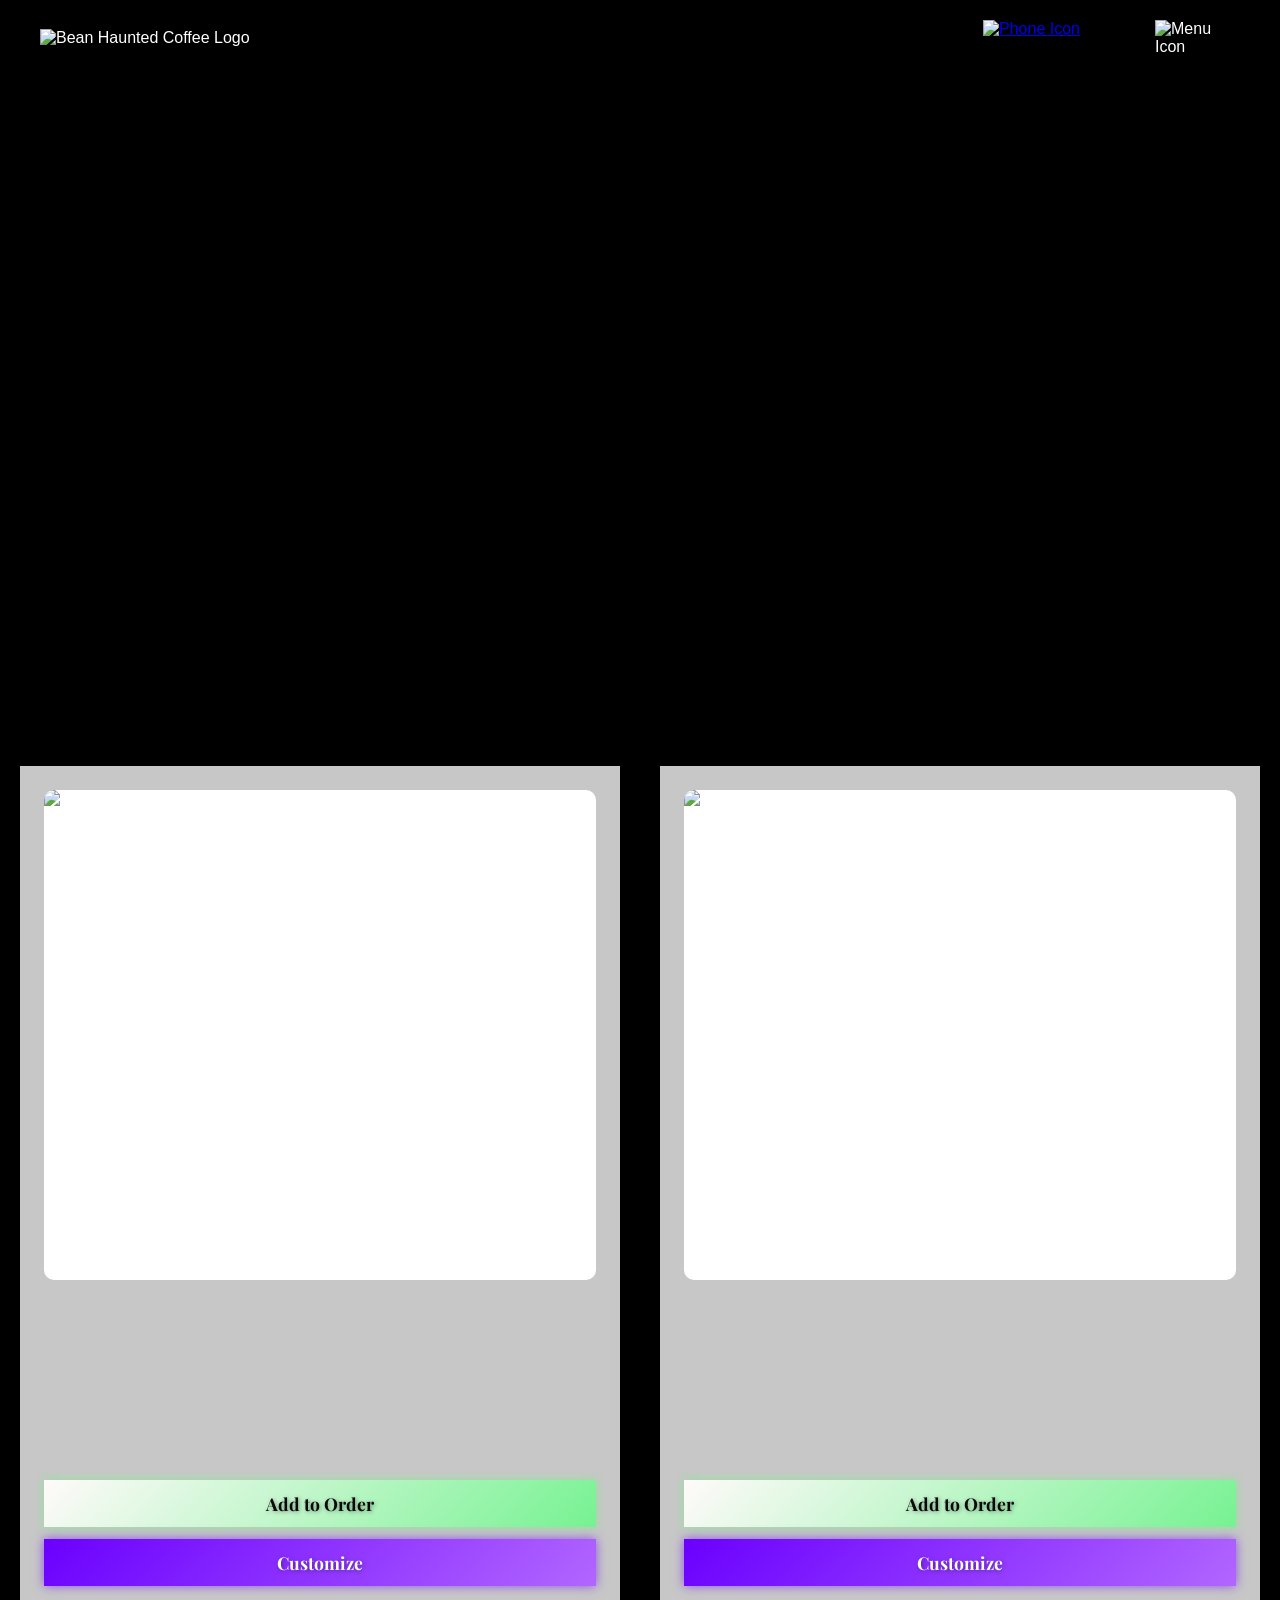
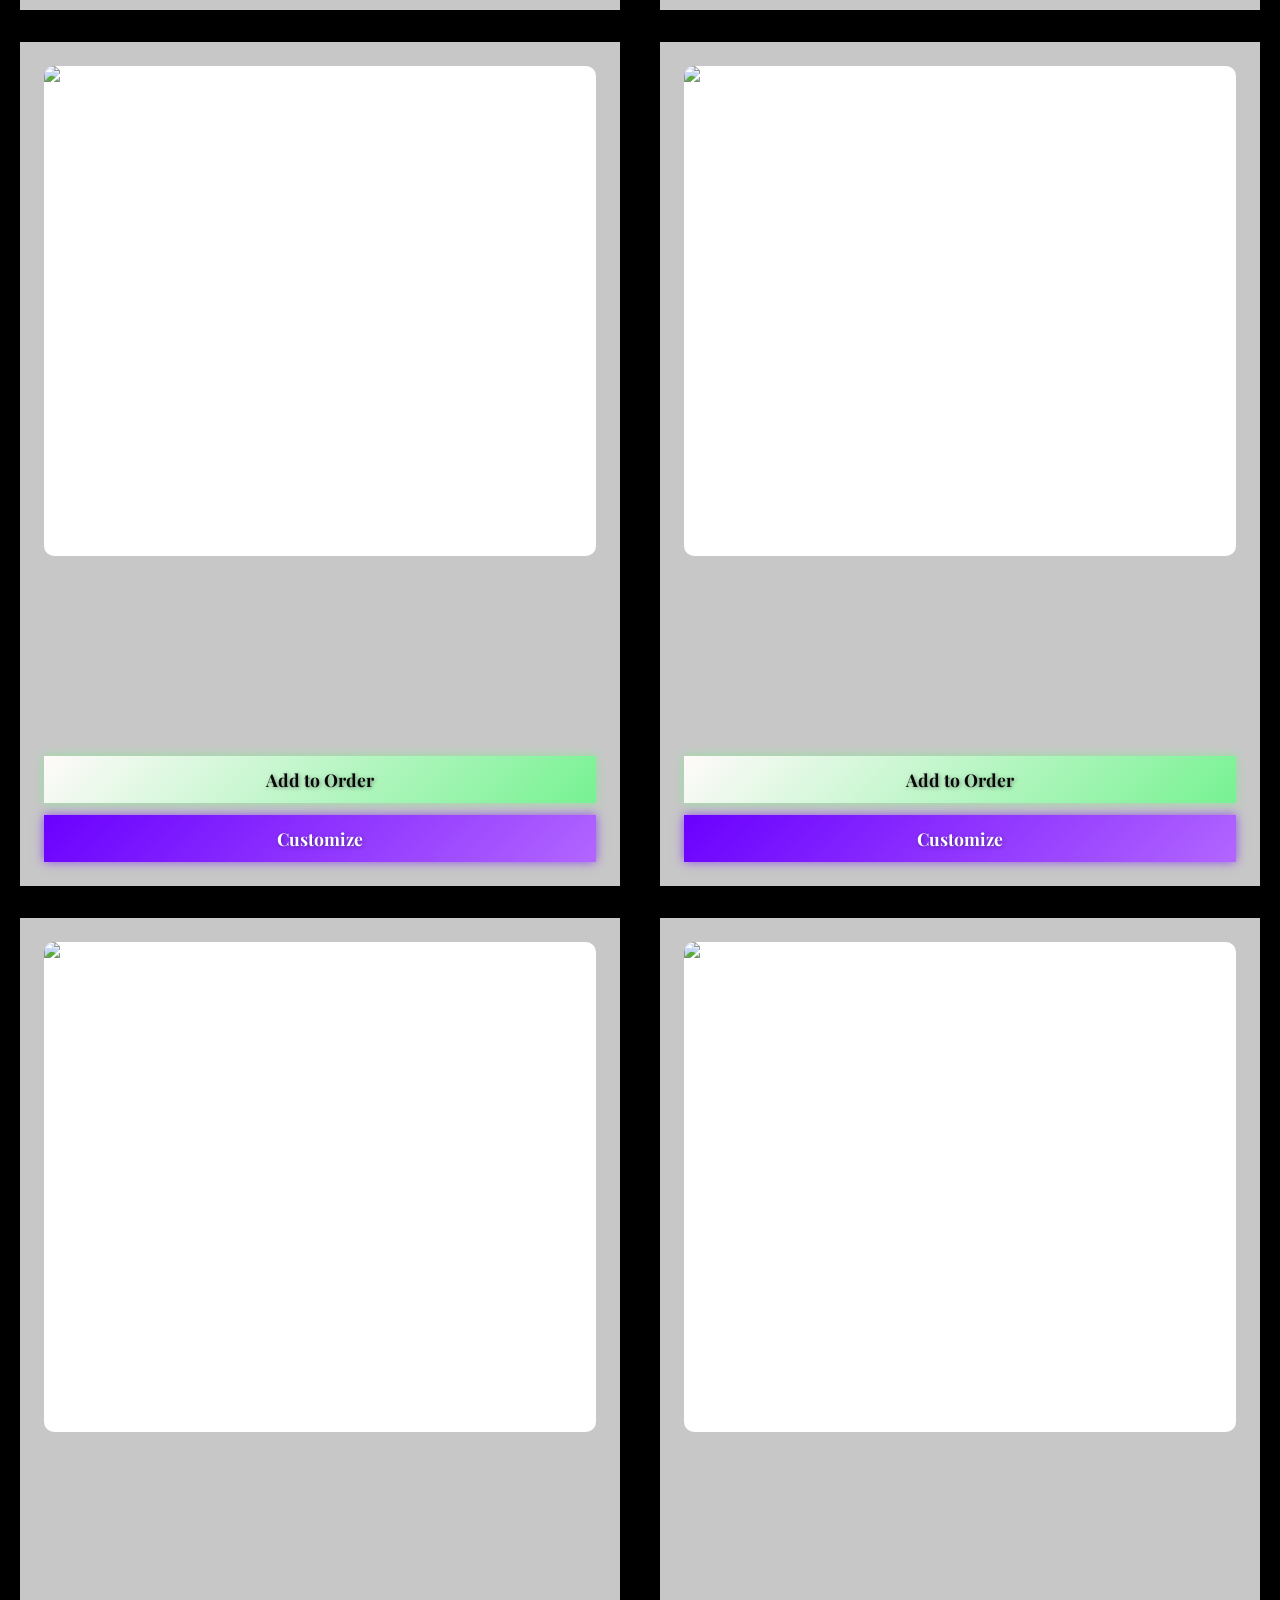
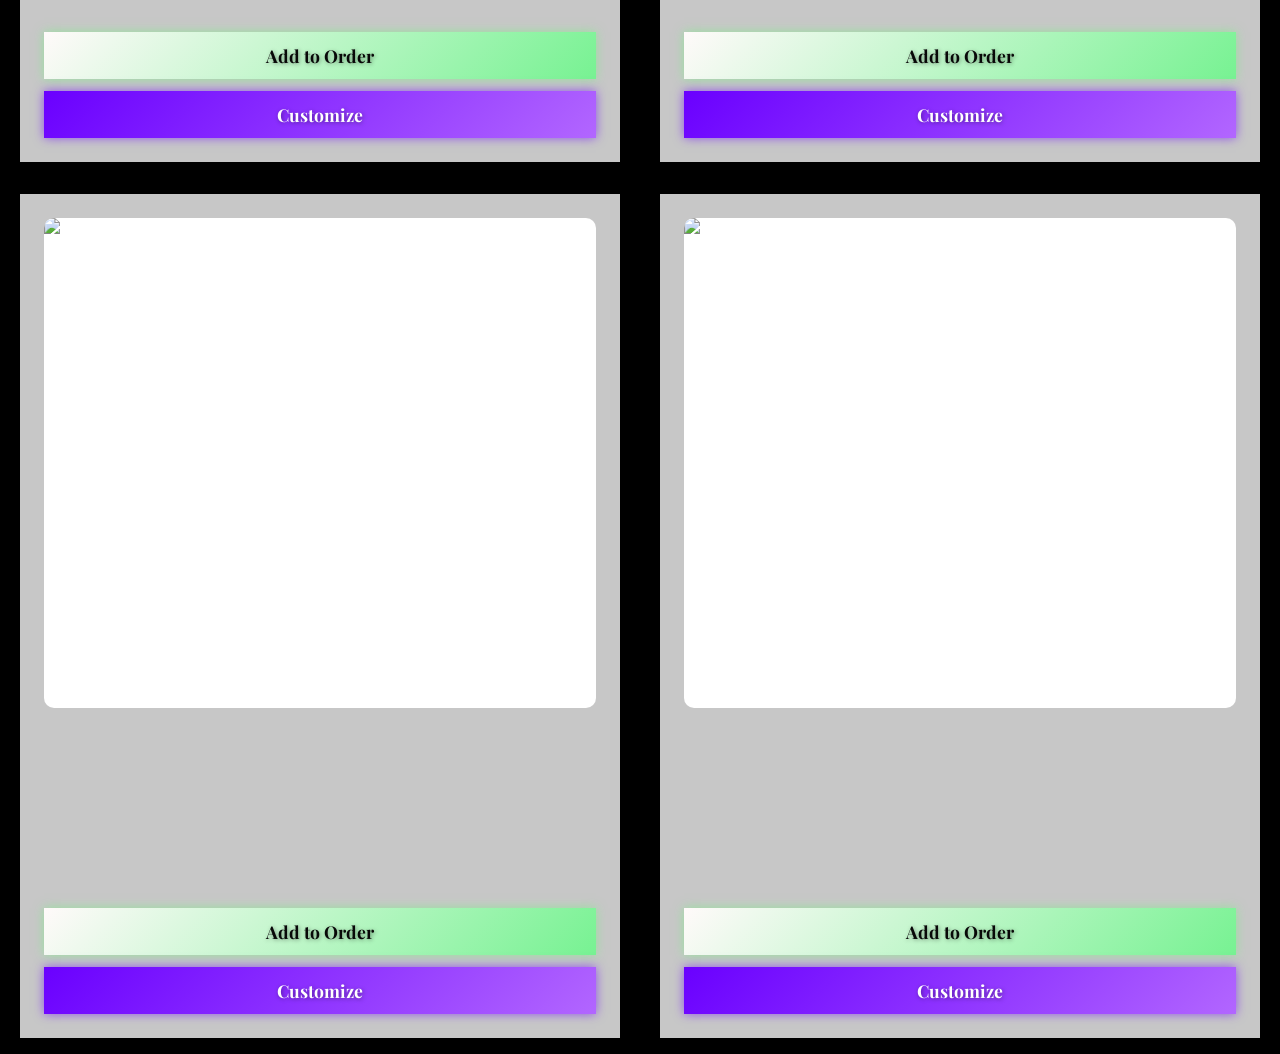
==== PageFiles/menu.html @ 4bc617c5 "added a few more sections" ====
<!DOCTYPE html>
<html>
<head>
    <meta charset="UTF-8" />
    <title>Bean Haunted Coffee</title>
    <link rel="stylesheet" href="menu.css" />
    <link rel="preconnect" href="https://fonts.googleapis.com">
    <link rel="preconnect" href="https://fonts.gstatic.com" crossorigin>
    <link href="https://fonts.googleapis.com/css2?family=Playfair+Display:ital,wght@0,400..900;1,400..900&display=swap" rel="stylesheet">
</head>

<body>


</header>


  <div id="Hero-Nav">
  <div class="nav-left">
    <img src="Images/logo.png" alt="Bean Haunted Coffee Logo" width="200" />
  </div>

  <div class="nav-right">
    <a href="tel:+16612379944">
    <img src="Images/phone.png" alt="Phone Icon" width="50" />
    </a>
    <img 
      src="Images/menus.png" 
      alt="Menu Icon" 
      width="50" 
      id="hamburgerIcon"
      onclick="toggleMenu()" 
      style="cursor: pointer;"
    />
  </div>
</div>

<!-- Hidden Menu -->
<div id="mobileMenu" class="menu">
  <!-- Close (X) -->
  <div class="close-btn" id="closeMenu">✕</div>

  <!-- Header -->
  <h2 class="menu-title">BEAN HAUNTED</h2>

  <!-- Shopping icon (top right) -->
  <img src="SVGS/Shopping.svg" alt="Shopping Cart" class="shopping-icon" />

  <!-- Navigation links -->
  <nav class="menu-links">
     <a href="index.html">Main Page</a>
    <a href="menu.html">Menu</a>
    <a href="reviews.html">Reviews</a>
    <a href="contact.html">Contact</a>
    <a href="services.html">Services</a>
  </nav>

  <!-- Social icons (below links) -->
  <div class="social-icons">
    <img src="Images/facebook.png" alt="Facebook" />
    <img src="Images/tik-tok.png" alt="TikTok" />
    <img src="Images/instagram.png" alt="Instagram" />
  </div>
</div>


  

    <script>
    const menu = document.getElementById("mobileMenu");
    const hamburger = document.getElementById("hamburgerIcon");
    const closeBtn = document.getElementById("closeMenu");

    function toggleMenu() {
      menu.classList.toggle("active");
    }

    // Close menu when clicking outside
    document.addEventListener("click", (event) => {
      const clickedInsideMenu = menu.contains(event.target);
      const clickedHamburger = hamburger.contains(event.target);

      if (!clickedInsideMenu && !clickedHamburger) {
        menu.classList.remove("active");
      }
    });

    // Close when clicking on the X button
    closeBtn.addEventListener("click", () => {
      menu.classList.remove("active");
    });

    // Close when clicking on any link
    menu.querySelectorAll("a").forEach(link => {
      link.addEventListener("click", () => menu.classList.remove("active"));
    });
    </script>
</body>

<section id="Menu-Section">
  <div class="menu-grid">

  <div class="menu-box">
    <div class="image-box">
      <img src="Images/Biscoff.png" alt="Biscoff Latte" />
    </div>
  
    <div class="button-container">
      <button class="order-btn">Add to Order</button>
      <button class="customize-btn">Customize</button>
    </div>
  </div>

  <div class="menu-box">
    <div class="image-box">
<img src="Images/Biscoff.png" alt="Biscoff Latte" />
    </div>
   
    <div class="button-container">
      <button class="order-btn">Add to Order</button>
      <button class="customize-btn">Customize</button>
    </div>
  </div>

  <div class="menu-box">
    <div class="image-box">
      <img src="Images/Biscoff.png" alt="Biscoff Latte" />
    </div>
    
    <div class="button-container">
      <button class="order-btn">Add to Order</button>
      <button class="customize-btn">Customize</button>
    </div>
  </div>

  <div class="menu-box">
    <div class="image-box">
<img src="Images/Biscoff.png" alt="Biscoff Latte" />
    </div>
    
    <div class="button-container">
      <button class="order-btn">Add to Order</button>
      <button class="customize-btn">Customize</button>
    </div>
  </div>

  <div class="menu-box">
    <div class="image-box">
     <img src="Images/Biscoff.png" alt="Biscoff Latte" />
    </div>
    
    <div class="button-container">
      <button class="order-btn">Add to Order</button>
      <button class="customize-btn">Customize</button>
    </div>
  </div>

  <div class="menu-box">
    <div class="image-box">
<img src="Images/Biscoff.png" alt="Biscoff Latte" />
    </div>
    
    <div class="button-container">
      <button class="order-btn">Add to Order</button>
      <button class="customize-btn">Customize</button>
    </div>
  </div>

  <div class="menu-box">
    <div class="image-box">
<img src="Images/Biscoff.png" alt="Biscoff Latte" />
    </div>
    
    <div class="button-container">
      <button class="order-btn">Add to Order</button>
      <button class="customize-btn">Customize</button>
    </div>
  </div>

    <div class="menu-box">
    <div class="image-box">
     <img src="Images/Biscoff.png" alt="Biscoff Latte" />
    </div>
    
    <div class="button-container">
      <button class="order-btn">Add to Order</button>
      <button class="customize-btn">Customize</button>
    </div>
  </div>

</div>

</section>


</html>
---- PageFiles/menu.css ----
/* General reset */
body {
    background-color: black;
    margin: 0;
    padding: 0;
    font-family: Arial, sans-serif;
    color: white; /* ✅ makes all text white by default */
}

/* Navigation bar container */
#Hero-Nav {
    display: flex;
    justify-content: space-between;
    align-items: center;
    padding: 20px 40px;
    background-color: #0c0c0c6e;
    position: fixed;
    top: 0;
    width: 100%;
    box-sizing: border-box;
    z-index: 1000;
    color: white; /* ✅ ensures nav text (if any) is also white */
}

#Hero-Text{
    color: white;
    max-width: 1500px;
    align-content: center;
}

/* Left side (logo) */
.nav-left img {
    width: 350px;
}

/* Right side (icons) */
.nav-right {
    display: flex;
    gap: 75px;
}

.nav-right img {
    width: 85px;
    cursor: pointer;
}

/* Headings and button */
body > h1, 
body > h3, 
#Hero-Button {
    margin-top: 150px;
    text-align: center;
}

/* Optional: Add some glow for visibility on dark backgrounds */
h1, h3 {
    text-shadow: 2px 2px 8px rgba(255, 255, 255, 0.2);
}

/* HERO TEXT SECTION */
#Hero-Text {
    height: 100vh; /* fills full screen height */
    display: flex;
    flex-direction: column;
    justify-content: center; /* centers vertically */
    align-items: flex-start; /* aligns text to the left */
    padding-left: 120px; /* space from the left edge */
    color: white;
    text-align: left;
}

#Hero-Text h1 {
    font-size: clamp(60px, 10vw, 120px); /* ✅ scales smoothly with screen size */
    margin: 0;
    line-height: 1.1;
    text-shadow: 2px 2px 8px rgba(255, 255, 255, 0.2);
    white-space: nowrap; /* ✅ keeps text all on one line — no wrapping */
    width: auto;         /* ✅ removes any box constraint */
    display: block;
}

#Hero-Text h3 {
    display: block;      /* ensures it takes a full line */
    width: 100%;         /* spans entire container width */
    font-size: 40px;
    margin-top: 15px;
    text-align: left;    /* keeps text left-aligned */
    text-shadow: 1px 1px 6px rgba(255, 255, 255, 0.2);
}

/* BUTTON BELOW HERO TEXT */
#Hero-Button {
    border-radius: 8px;
    margin-top: -750px; /* pulls it closer to text */
}

#Hero-Button h2 {
    background: linear-gradient(135deg, #ff7518, #6a00ff);
    color: #fff;
    display: inline-block;
    padding: 20px 130px;
    border-radius: 8px;
    cursor: pointer;
    transition: 0.3s;
    border: 2px solid #ff7518;
    text-shadow: 0 0 8px rgba(255, 117, 24, 0.6);
}

#Hero-Button h2:hover {
    background: linear-gradient(135deg, #ff9a3d, #8a33ff);
    transform: scale(1.55);
    -ms-transform-origin-y: 10%;
    box-shadow: 0 0 20px rgba(255, 117, 24, 0.7);
}

/* Nav setup */
#Hero-Nav {
  display: flex;
  justify-content: space-between;
  align-items: center;
  padding: 20px 40px;
  background-color: black;
  position: fixed;
  top: 0;
  width: 100%;
  z-index: -1;
}

/* Fullscreen overlay menu */
.menu {
  display: none;
  flex-direction: column;
  align-items: center;
  justify-content: center;
  position: fixed;
  inset: 0; /* covers entire screen */
  background: radial-gradient(circle at center, #000000 0%, #000000 85%);
  z-index: 3000;

  /* spooky vibe */
  box-shadow: inset 0 0 80px rgba(255, 80, 0, 0.3);
  text-align: center;
  transition: opacity 0.4s ease, transform 0.4s ease;
  opacity: 0;
  transform: scale(0.95);
}

/* Menu active (visible) */
.menu.active {
  display: flex;
  opacity: 1;
  transform: scale(1);
}

.menu a:hover {
  color: orange;
}

/* Links */
.menu a {
  color: white;
  font-size: 4rem;
  text-decoration: none;
  margin: 20px 0;
  transition: color 0.3s ease, text-shadow 0.3s ease;
  letter-spacing: 2px;
}

.menu a:hover {
  color: #ff6600;
  text-shadow: 0 0 15px #ff3300;
}

/* Optional: glow animation for atmosphere */
@keyframes pulseGlow {
  0%, 100% { box-shadow: inset 0 0 80px rgba(89, 10, 117, 0.867); }
  50% { box-shadow: inset 0 0 120px rgba(245, 149, 40, 0.985); }
}

.menu.active {
  animation: pulseGlow 3s infinite ease-in-out;
}

/* Close (X) button */
.close-btn {
  position: absolute;
  top: 115px;
  left: 100px;
  font-size: 4rem;
  color: #ffffff;
  cursor: pointer;
  transition: color 0.3s ease, transform 0.2s ease;
  z-index: 2;
}

/* Shopping cart icon */
.shopping-icon {
  position: absolute;
  top: 105px;
  right: 120px;
  width: 105px;
  filter: brightness(0) invert(1);
  cursor: pointer;
  transition: transform 0.3s ease;
}

.shopping-icon:hover {
  transform: scale(1.2);
}

/* Title styling */
.menu-title {
  position: absolute;
  top: 150px;
  left: 50%;
  transform: translateX(-50%);
  font-size: 2.5rem;
  font-weight: bold;
  letter-spacing: 3px;
  text-transform: uppercase;
}

.menu-links {
  display: flex;
  flex-direction: column;
  align-items: center;
  gap: 25px;
}

.menu-title,
.menu a {
  font-family: 'Playfair Display', serif;
}

/* Social icons */
.social-icons {
  display: flex;
  justify-content: center;
  align-items: center;
  gap: 30px;
  margin-top: 60px;
}

.social-icons img {
  width: 40px;
  height: 40px;
  filter: brightness(0) invert(1);
  cursor: pointer;
  transition: transform 0.3s ease, filter 0.3s ease;
}

.social-icons img:hover {
  transform: scale(1.2);
  filter: brightness(1) invert(0);
}

/* Menu grid */
.menu-grid {
  display: flex;
  flex-wrap: wrap;
  justify-content: space-around;
  gap: 2rem; /* 2rem, padding 1rem */
  padding: 1rem;
  margin-top: 750px;
  background-color: #000000;
}

.menu-box {
  width: 48%; 
  background-color: rgba(255, 255, 255, 0.782);
  height: auto;
  padding: 1.5rem;
  box-shadow: 0 4px 10px rgba(0, 0, 0, 0.1);
  box-sizing: border-box;
  min-height: 470px;
}

@media (max-width: 768px) {
  .menu-box {
    width: 100%;
  }
}

/* Button container */
.button-container {
  display: flex;
  flex-direction: column;
  align-items: center;
  gap: 12px;
  margin-top: 200px;
}

.button-container button {
  width: 100%;
  padding: 12px;
  border: none;
  font-family: 'Playfair Display', serif;
  font-size: 1.1rem;
  font-weight: bold;
  cursor: pointer;
  transition: all 0.3s ease;
  text-shadow: 1px 1px 4px rgba(0, 0, 0, 0.4);
}

/* Add to Order button */
.order-btn {
  background: linear-gradient(135deg, #fffafa, #77f292);
  color: #080808;
  box-shadow: 0 0 10px rgba(116, 246, 129, 0.6);
}

.order-btn:hover {
  background: linear-gradient(135deg, #ff9a3d, #ff7518);
  transform: scale(1.05);
  box-shadow: 0 0 20px rgba(255, 117, 24, 0.8);
}

/* Customize button */
.customize-btn {
  background: linear-gradient(135deg, #6a00ff, #b266ff);
  color: #fff;
  box-shadow: 0 0 10px rgba(106, 0, 255, 0.6);
}

.customize-btn:hover {
  background: linear-gradient(135deg, #8a33ff, #d18bff);
  transform: scale(1.05);
  box-shadow: 0 0 20px rgba(106, 0, 255, 0.8);
}

@keyframes sugarPulse {
  0%, 100% { box-shadow: 0 0 10px rgba(255, 117, 24, 0.6); }
  50% { box-shadow: 0 0 20px rgba(255, 255, 255, 0.6); }
}

.order-btn:hover, .customize-btn:hover {
  animation: sugarPulse 1.5s infinite ease-in-out;
}

.menu-box:hover {
  transform: scale(1.03);
}

/* Image frame */
.image-box {
  width: 100%;
  height: 490px;
  display: flex;
  align-items: center;
  justify-content: center;
  overflow: hidden;
  border-radius: 10px;
  background: #fff;
}

.image-box img {
  width: 100%;
  height: 100%;
}
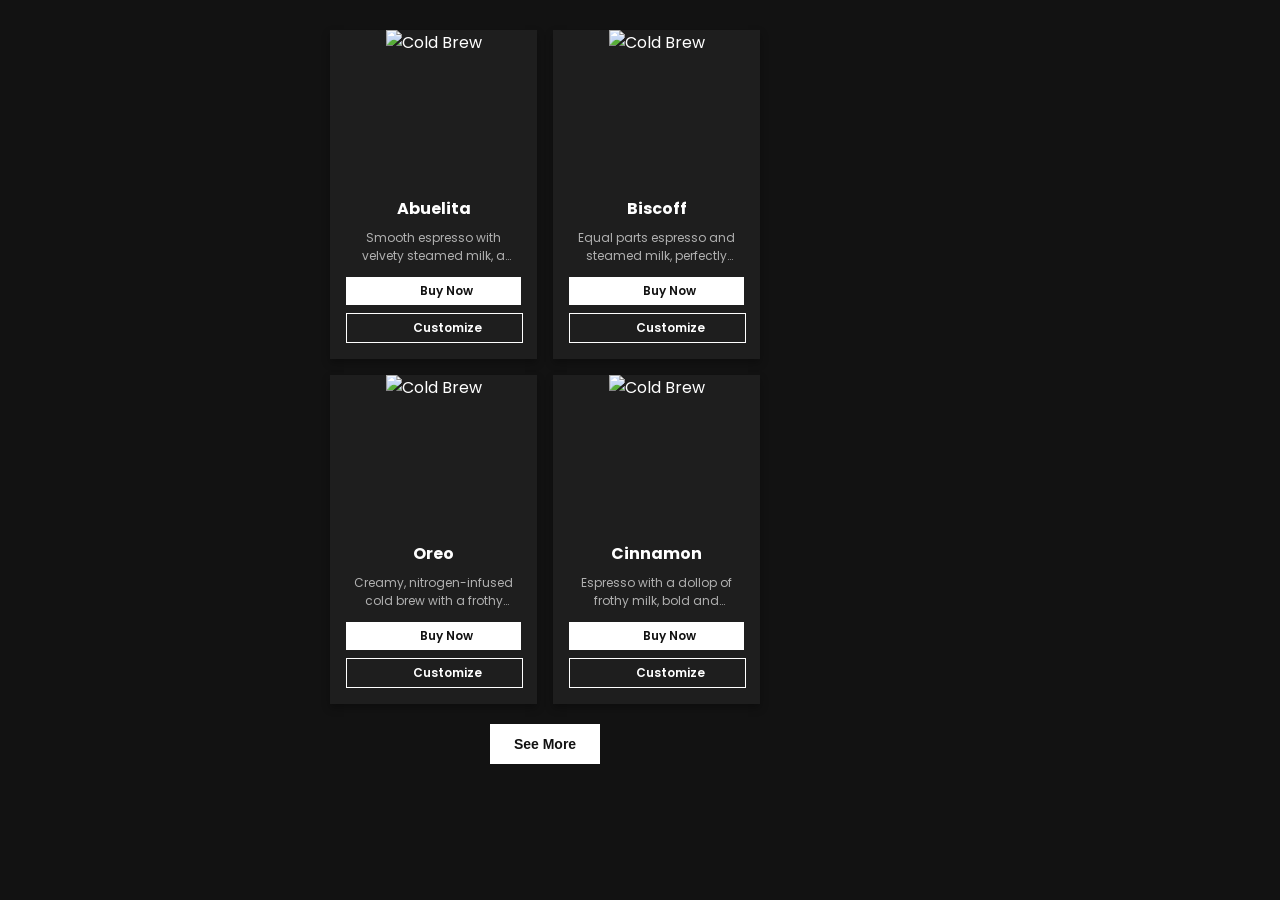
==== commit 50d09900: "added a menu" ====
--- a/PageFiles/menu.html
+++ b/PageFiles/menu.html
@@ -1,196 +1,234 @@
 <!DOCTYPE html>
-<html>
+<html lang="en">
 <head>
-    <meta charset="UTF-8" />
-    <title>Bean Haunted Coffee</title>
-    <link rel="stylesheet" href="menu.css" />
-    <link rel="preconnect" href="https://fonts.googleapis.com">
-    <link rel="preconnect" href="https://fonts.gstatic.com" crossorigin>
-    <link href="https://fonts.googleapis.com/css2?family=Playfair+Display:ital,wght@0,400..900;1,400..900&display=swap" rel="stylesheet">
+  <meta charset="UTF-8">
+  <meta name="viewport" content="width=device-width, initial-scale=1.0">
+  <title>Coffee Product Cards</title>
+  <link rel="stylesheet" href="menu.css">
 </head>
-
 <body>
-
-
-</header>
-
-
-  <div id="Hero-Nav">
-  <div class="nav-left">
-    <img src="Images/logo.png" alt="Bean Haunted Coffee Logo" width="200" />
+  <div class="container">
+    <div class="grid" id="product-grid">
+      <div class="product-card">
+        <div class="product-img">
+        <img src="Images/Coffee.jpg" alt="Cold Brew">
+        </div>
+        <div class="product-text">
+         
+          <div class="title">
+            <span>Abuelita</span>
+          </div>
+          <div class="description">Smooth espresso with velvety steamed milk, a California favorite.</div>
+          <div class="button-group">
+            <a href="#" class="buy-btn">Buy Now</a>
+            <a href="#" class="customize-btn">Customize</a>
+          </div>
+        </div>
+      </div>
+      <div class="product-card">
+        <div class="product-img">
+         <img src="Images/Coffee.jpg" alt="Cold Brew">
+        </div>
+        <div class="product-text">
+         
+          <div class="title">
+            <span>Biscoff</span>
+          </div>
+          <div class="description">Equal parts espresso and steamed milk, perfectly balanced.</div>
+          <div class="button-group">
+            <a href="#" class="buy-btn">Buy Now</a>
+            <a href="#" class="customize-btn">Customize</a>
+          </div>
+        </div>
+      </div>
+      <div class="product-card">
+        <div class="product-img">
+         <img src="Images/Coffee.jpg" alt="Cold Brew">
+        </div>
+        <div class="product-text">
+         
+          <div class="title">
+            <span>Oreo</span>
+          </div>
+          <div class="description">Creamy, nitrogen-infused cold brew with a frothy finish.</div>
+          <div class="button-group">
+            <a href="#" class="buy-btn">Buy Now</a>
+            <a href="#" class="customize-btn">Customize</a>
+          </div>
+        </div>
+      </div>
+       <div class="product-card">
+        <div class="product-img">
+         <img src="Images/Coffee.jpg" alt="Cold Brew">
+        </div>
+        <div class="product-text">
+         
+          <div class="title">
+            <span>Cinnamon</span>
+          </div>
+          <div class="description">Espresso with a dollop of frothy milk, bold and smooth.</div>
+          <div class="button-group">
+            <a href="#" class="buy-btn">Buy Now</a>
+            <a href="#" class="customize-btn">Customize</a>
+          </div>
+        </div>
+      </div>
+      <div class="product-card hidden" data-index="5">
+        <div class="product-img">
+        <img src="Images/Coffee.jpg" alt="Cold Brew">
+        </div>
+        <div class="product-text">
+         
+          <div class="title">
+            <span>Pumpkin</span>
+          </div>
+          <div class="description">Rich espresso with chocolate and steamed milk, indulgent.</div>
+          <div class="button-group">
+            <a href="#" class="buy-btn">Buy Now</a>
+            <a href="#" class="customize-btn">Customize</a>
+          </div>
+        </div>
+      </div>
+      <div class="product-card hidden" data-index="6">
+        <div class="product-img">
+         <img src="Images/Coffee.jpg" alt="Cold Brew">
+        </div>
+        <div class="product-text">
+         
+          <div class="title">
+            <span>Matcha</span>
+          </div>
+          <div class="description">Espresso diluted with hot water for a smooth, bold taste.</div>
+          <div class="button-group">
+            <a href="#" class="buy-btn">Buy Now</a>
+            <a href="#" class="customize-btn">Customize</a>
+          </div>
+        </div>
+      </div>
+      <div class="product-card hidden" data-index="7">
+        <div class="product-img">
+         <img src="Images/Coffee.jpg" alt="Cold Brew">
+        </div>
+        <div class="product-text">
+         
+          <div class="title">
+            <span>Churro</span>
+          </div>
+          <div class="description">Espresso with equal parts steamed milk and foam.</div>
+          <div class="button-group">
+            <a href="#" class="buy-btn">Buy Now</a>
+            <a href="#" class="customize-btn">Customize</a>
+          </div>
+        </div>
+      </div>
+      <div class="product-card hidden" data-index="8">
+        <div class="product-img">
+         <img src="Images/Coffee.jpg" alt="Cold Brew">
+        </div>
+        <div class="product-text">
+         
+          <div class="title">
+            <span>French Vanilla</span>
+          </div>
+          <div class="description">Creamy espresso with steamed milk, a California classic.</div>
+          <div class="button-group">
+            <a href="#" class="buy-btn">Buy Now</a>
+            <a href="#" class="customize-btn">Customize</a>
+          </div>
+        </div>
+      </div>
+      <div class="product-card hidden" data-index="9">
+        <div class="product-img">
+         <img src="Images/Coffee.jpg" alt="Cold Brew">
+        </div>
+        <div class="product-text">
+         
+          <div class="title">
+            <span>Reese's</span>
+          </div>
+          <div class="description">Smooth latte with a sweet vanilla twist, perfectly balanced.</div>
+          <div class="button-group">
+            <a href="#" class="buy-btn">Buy Now</a>
+            <a href="#" class="customize-btn">Customize</a>
+          </div>
+        </div>
+      </div>
+      <div class="product-card hidden" data-index="10">
+        <div class="product-img">
+          <img src="Images/Coffee.jpg" alt="Cold Brew">
+        </div>
+        <div class="product-text">
+         
+          <div class="title">
+            <span>Ghoul</span>
+              <span class="price">Special</span>
+          </div>
+          <div class="description">Chilled coffee with a refreshing, bold flavor profile.</div>
+          <div class="button-group">
+            <a href="#" class="buy-btn">Buy Now</a>
+            <a href="#" class="customize-btn">Customize</a>
+          </div>
+        </div>
+      </div>
+      <div class="product-card hidden" data-index="11">
+        <div class="product-img">
+         <img src="Images/Coffee.jpg" alt="Cold Brew">
+        </div>
+        <div class="product-text">
+         
+          <div class="title">
+            <span>Mocha Strawberry</span>
+          </div>
+          <div class="description">Espresso with caramel drizzle and frothy milk.</div>
+          <div class="button-group">
+            <a href="#" class="buy-btn">Buy Now</a>
+            <a href="#" class="customize-btn">Customize</a>
+          </div>
+        </div>
+      </div>
+      <div class="product-card hidden" data-index="12">
+        <div class="product-img">
+          <img src="Images/Coffee.jpg" alt="Cold Brew">
+        </div>
+        <div class="product-text">
+         
+          <div class="title">
+            <span>Undead</span>
+             <span class="price">Special</span>
+          </div>
+          <div class="description">Smooth, slow-brewed coffee served chilled, full of flavor.</div>
+          <div class="button-group">
+            <a href="#" class="buy-btn">Buy Now</a>
+            <a href="#" class="customize-btn">Customize</a>
+          </div>
+        </div>
+      </div>
+    </div>
+    <button class="see-more-btn" onclick="showMore()">See More</button>
+    <button class="see-less-btn" onclick="showLess()">Show Less</button>
   </div>
-
-  <div class="nav-right">
-    <a href="tel:+16612379944">
-    <img src="Images/phone.png" alt="Phone Icon" width="50" />
-    </a>
-    <img 
-      src="Images/menus.png" 
-      alt="Menu Icon" 
-      width="50" 
-      id="hamburgerIcon"
-      onclick="toggleMenu()" 
-      style="cursor: pointer;"
-    />
-  </div>
-</div>
-
-<!-- Hidden Menu -->
-<div id="mobileMenu" class="menu">
-  <!-- Close (X) -->
-  <div class="close-btn" id="closeMenu">✕</div>
-
-  <!-- Header -->
-  <h2 class="menu-title">BEAN HAUNTED</h2>
-
-  <!-- Shopping icon (top right) -->
-  <img src="SVGS/Shopping.svg" alt="Shopping Cart" class="shopping-icon" />
-
-  <!-- Navigation links -->
-  <nav class="menu-links">
-     <a href="index.html">Main Page</a>
-    <a href="menu.html">Menu</a>
-    <a href="reviews.html">Reviews</a>
-    <a href="contact.html">Contact</a>
-    <a href="services.html">Services</a>
-  </nav>
-
-  <!-- Social icons (below links) -->
-  <div class="social-icons">
-    <img src="Images/facebook.png" alt="Facebook" />
-    <img src="Images/tik-tok.png" alt="TikTok" />
-    <img src="Images/instagram.png" alt="Instagram" />
-  </div>
-</div>
-
-
-  
-
-    <script>
-    const menu = document.getElementById("mobileMenu");
-    const hamburger = document.getElementById("hamburgerIcon");
-    const closeBtn = document.getElementById("closeMenu");
-
-    function toggleMenu() {
-      menu.classList.toggle("active");
+  <script>
+    function showMore() {
+      const cards = document.querySelectorAll('.product-card');
+      cards.forEach(card => {
+        if (card.classList.contains('hidden')) {
+          card.classList.remove('hidden');
+        }
+      });
+      document.querySelector('.see-more-btn').style.display = 'none';
+      document.querySelector('.see-less-btn').style.display = 'block';
     }
 
-    // Close menu when clicking outside
-    document.addEventListener("click", (event) => {
-      const clickedInsideMenu = menu.contains(event.target);
-      const clickedHamburger = hamburger.contains(event.target);
-
-      if (!clickedInsideMenu && !clickedHamburger) {
-        menu.classList.remove("active");
-      }
-    });
-
-    // Close when clicking on the X button
-    closeBtn.addEventListener("click", () => {
-      menu.classList.remove("active");
-    });
-
-    // Close when clicking on any link
-    menu.querySelectorAll("a").forEach(link => {
-      link.addEventListener("click", () => menu.classList.remove("active"));
-    });
-    </script>
+    function showLess() {
+      const cards = document.querySelectorAll('.product-card');
+      cards.forEach(card => {
+        if (parseInt(card.getAttribute('data-index')) > 4) {
+          card.classList.add('hidden');
+        }
+      });
+      document.querySelector('.see-more-btn').style.display = 'block';
+      document.querySelector('.see-less-btn').style.display = 'none';
+    }
+  </script>
 </body>
-
-<section id="Menu-Section">
-  <div class="menu-grid">
-
-  <div class="menu-box">
-    <div class="image-box">
-      <img src="Images/Biscoff.png" alt="Biscoff Latte" />
-    </div>
-  
-    <div class="button-container">
-      <button class="order-btn">Add to Order</button>
-      <button class="customize-btn">Customize</button>
-    </div>
-  </div>
-
-  <div class="menu-box">
-    <div class="image-box">
-<img src="Images/Biscoff.png" alt="Biscoff Latte" />
-    </div>
-   
-    <div class="button-container">
-      <button class="order-btn">Add to Order</button>
-      <button class="customize-btn">Customize</button>
-    </div>
-  </div>
-
-  <div class="menu-box">
-    <div class="image-box">
-      <img src="Images/Biscoff.png" alt="Biscoff Latte" />
-    </div>
-    
-    <div class="button-container">
-      <button class="order-btn">Add to Order</button>
-      <button class="customize-btn">Customize</button>
-    </div>
-  </div>
-
-  <div class="menu-box">
-    <div class="image-box">
-<img src="Images/Biscoff.png" alt="Biscoff Latte" />
-    </div>
-    
-    <div class="button-container">
-      <button class="order-btn">Add to Order</button>
-      <button class="customize-btn">Customize</button>
-    </div>
-  </div>
-
-  <div class="menu-box">
-    <div class="image-box">
-     <img src="Images/Biscoff.png" alt="Biscoff Latte" />
-    </div>
-    
-    <div class="button-container">
-      <button class="order-btn">Add to Order</button>
-      <button class="customize-btn">Customize</button>
-    </div>
-  </div>
-
-  <div class="menu-box">
-    <div class="image-box">
-<img src="Images/Biscoff.png" alt="Biscoff Latte" />
-    </div>
-    
-    <div class="button-container">
-      <button class="order-btn">Add to Order</button>
-      <button class="customize-btn">Customize</button>
-    </div>
-  </div>
-
-  <div class="menu-box">
-    <div class="image-box">
-<img src="Images/Biscoff.png" alt="Biscoff Latte" />
-    </div>
-    
-    <div class="button-container">
-      <button class="order-btn">Add to Order</button>
-      <button class="customize-btn">Customize</button>
-    </div>
-  </div>
-
-    <div class="menu-box">
-    <div class="image-box">
-     <img src="Images/Biscoff.png" alt="Biscoff Latte" />
-    </div>
-    
-    <div class="button-container">
-      <button class="order-btn">Add to Order</button>
-      <button class="customize-btn">Customize</button>
-    </div>
-  </div>
-
-</div>
-
-</section>
-
-
-</html>
+</html>
--- a/PageFiles/menu.css
+++ b/PageFiles/menu.css
@@ -1,359 +1,179 @@
-/* General reset */
+@import url('https://fonts.googleapis.com/css2?family=Poppins:wght@400;600;700&display=swap');
+
 body {
-    background-color: black;
-    margin: 0;
-    padding: 0;
-    font-family: Arial, sans-serif;
-    color: white; /* ✅ makes all text white by default */
+  font-family: 'Poppins', sans-serif;
+  background: #121212;
+  margin: 0;
+  padding: 20px;
+  color: #fff;
 }
 
-/* Navigation bar container */
-#Hero-Nav {
-    display: flex;
-    justify-content: space-between;
-    align-items: center;
-    padding: 20px 40px;
-    background-color: #0c0c0c6e;
-    position: fixed;
-    top: 0;
-    width: 100%;
-    box-sizing: border-box;
-    z-index: 1000;
-    color: white; /* ✅ ensures nav text (if any) is also white */
+.container {
+  max-width: 430px; /* iPhone 14 Pro Max width */
+  margin: 0 auto;
+  padding: 10px 200px 10px 10px;
 }
 
-#Hero-Text{
-    color: white;
-    max-width: 1500px;
-    align-content: center;
+.grid {
+  display: grid;
+  grid-template-columns: repeat(2, 1fr);
+  gap: 16px;
 }
 
-/* Left side (logo) */
-.nav-left img {
-    width: 350px;
+.product-card {
+  background: #1E1E1E;
+  overflow: hidden;
+  position: relative;
+  box-shadow: 0 4px 8px rgba(0, 0, 0, 0.3);
+  transition: transform 0.3s ease, box-shadow 0.3s ease;
 }
 
-/* Right side (icons) */
-.nav-right {
-    display: flex;
-    gap: 75px;
+
+.product-img {
+  width: 50%;
+  padding-left: 25%;
+  height: 150px;
+  overflow: hidden;
+  display: flex;
+  justify-content: center;
+  align-items: center;
 }
 
-.nav-right img {
-    width: 85px;
-    cursor: pointer;
-}
-
-/* Headings and button */
-body > h1, 
-body > h3, 
-#Hero-Button {
-    margin-top: 150px;
-    text-align: center;
-}
-
-/* Optional: Add some glow for visibility on dark backgrounds */
-h1, h3 {
-    text-shadow: 2px 2px 8px rgba(255, 255, 255, 0.2);
-}
-
-/* HERO TEXT SECTION */
-#Hero-Text {
-    height: 100vh; /* fills full screen height */
-    display: flex;
-    flex-direction: column;
-    justify-content: center; /* centers vertically */
-    align-items: flex-start; /* aligns text to the left */
-    padding-left: 120px; /* space from the left edge */
-    color: white;
-    text-align: left;
-}
-
-#Hero-Text h1 {
-    font-size: clamp(60px, 10vw, 120px); /* ✅ scales smoothly with screen size */
-    margin: 0;
-    line-height: 1.1;
-    text-shadow: 2px 2px 8px rgba(255, 255, 255, 0.2);
-    white-space: nowrap; /* ✅ keeps text all on one line — no wrapping */
-    width: auto;         /* ✅ removes any box constraint */
-    display: block;
-}
-
-#Hero-Text h3 {
-    display: block;      /* ensures it takes a full line */
-    width: 100%;         /* spans entire container width */
-    font-size: 40px;
-    margin-top: 15px;
-    text-align: left;    /* keeps text left-aligned */
-    text-shadow: 1px 1px 6px rgba(255, 255, 255, 0.2);
-}
-
-/* BUTTON BELOW HERO TEXT */
-#Hero-Button {
-    border-radius: 8px;
-    margin-top: -750px; /* pulls it closer to text */
-}
-
-#Hero-Button h2 {
-    background: linear-gradient(135deg, #ff7518, #6a00ff);
-    color: #fff;
-    display: inline-block;
-    padding: 20px 130px;
-    border-radius: 8px;
-    cursor: pointer;
-    transition: 0.3s;
-    border: 2px solid #ff7518;
-    text-shadow: 0 0 8px rgba(255, 117, 24, 0.6);
-}
-
-#Hero-Button h2:hover {
-    background: linear-gradient(135deg, #ff9a3d, #8a33ff);
-    transform: scale(1.55);
-    -ms-transform-origin-y: 10%;
-    box-shadow: 0 0 20px rgba(255, 117, 24, 0.7);
-}
-
-/* Nav setup */
-#Hero-Nav {
-  display: flex;
-  justify-content: space-between;
-  align-items: center;
-  padding: 20px 40px;
-  background-color: black;
-  position: fixed;
-  top: 0;
-  width: 100%;
-  z-index: -1;
-}
-
-/* Fullscreen overlay menu */
-.menu {
-  display: none;
-  flex-direction: column;
-  align-items: center;
-  justify-content: center;
-  position: fixed;
-  inset: 0; /* covers entire screen */
-  background: radial-gradient(circle at center, #000000 0%, #000000 85%);
-  z-index: 3000;
-
-  /* spooky vibe */
-  box-shadow: inset 0 0 80px rgba(255, 80, 0, 0.3);
-  text-align: center;
-  transition: opacity 0.4s ease, transform 0.4s ease;
-  opacity: 0;
-  transform: scale(0.95);
-}
-
-/* Menu active (visible) */
-.menu.active {
-  display: flex;
-  opacity: 1;
-  transform: scale(1);
-}
-
-.menu a:hover {
-  color: orange;
-}
-
-/* Links */
-.menu a {
-  color: white;
-  font-size: 4rem;
-  text-decoration: none;
-  margin: 20px 0;
-  transition: color 0.3s ease, text-shadow 0.3s ease;
-  letter-spacing: 2px;
-}
-
-.menu a:hover {
-  color: #ff6600;
-  text-shadow: 0 0 15px #ff3300;
-}
-
-/* Optional: glow animation for atmosphere */
-@keyframes pulseGlow {
-  0%, 100% { box-shadow: inset 0 0 80px rgba(89, 10, 117, 0.867); }
-  50% { box-shadow: inset 0 0 120px rgba(245, 149, 40, 0.985); }
-}
-
-.menu.active {
-  animation: pulseGlow 3s infinite ease-in-out;
-}
-
-/* Close (X) button */
-.close-btn {
-  position: absolute;
-  top: 115px;
-  left: 100px;
-  font-size: 4rem;
-  color: #ffffff;
-  cursor: pointer;
-  transition: color 0.3s ease, transform 0.2s ease;
-  z-index: 2;
-}
-
-/* Shopping cart icon */
-.shopping-icon {
-  position: absolute;
-  top: 105px;
-  right: 120px;
-  width: 105px;
-  filter: brightness(0) invert(1);
-  cursor: pointer;
+.product-img img {
+  max-width: 100%;
+  height: 100%;
+  object-fit: contain; /* Ensure images fit fully without cropping */
   transition: transform 0.3s ease;
 }
 
-.shopping-icon:hover {
-  transform: scale(1.2);
+.product-card:hover .product-img img {
+  transform: scale(1.1); /* Increase image size by 10% on hover */
 }
 
-/* Title styling */
-.menu-title {
-  position: absolute;
-  top: 150px;
-  left: 50%;
-  transform: translateX(-50%);
-  font-size: 2.5rem;
-  font-weight: bold;
-  letter-spacing: 3px;
-  text-transform: uppercase;
-}
-
-.menu-links {
+.product-text {
+  padding: 16px;
+  text-align: center;
   display: flex;
   flex-direction: column;
   align-items: center;
-  gap: 25px;
 }
 
-.menu-title,
-.menu a {
-  font-family: 'Playfair Display', serif;
+.product-text .category {
+  font-size: 12px;
+  font-weight: 600;
+  color: #00f0ff;
+  text-transform: uppercase;
+  margin-bottom: 8px;
 }
 
-/* Social icons */
-.social-icons {
+.product-text .title {
   display: flex;
   justify-content: center;
   align-items: center;
-  gap: 30px;
-  margin-top: 60px;
+  gap: 8px;
+  font-size: 16px;
+  font-weight: 700;
+  margin: 0 0 8px;
+  color: #fff;
+  width: 100%;
 }
 
-.social-icons img {
-  width: 40px;
-  height: 40px;
-  filter: brightness(0) invert(1);
-  cursor: pointer;
-  transition: transform 0.3s ease, filter 0.3s ease;
+.product-text .price {
+  font-size: 14px;
+  font-weight: 600;
+  color: #00e676; /* Green for coffee price */
 }
 
-.social-icons img:hover {
-  transform: scale(1.2);
-  filter: brightness(1) invert(0);
+.product-text .description {
+  font-size: 12px;
+  color: #b0b0b0;
+  margin: 0 0 12px;
+  display: -webkit-box;
+  -webkit-line-clamp: 2;
+  -webkit-box-orient: vertical;
+  overflow: hidden;
+  width: 100%;
 }
 
-/* Menu grid */
-.menu-grid {
+.button-group {
   display: flex;
-  flex-wrap: wrap;
-  justify-content: space-around;
-  gap: 2rem; /* 2rem, padding 1rem */
-  padding: 1rem;
-  margin-top: 750px;
-  background-color: #000000;
+  flex-direction: column;
+  gap: 8px; /* Vertical spacing between buttons */
+  width: 100%;
 }
 
-.menu-box {
-  width: 48%; 
-  background-color: rgba(255, 255, 255, 0.782);
-  height: auto;
-  padding: 1.5rem;
-  box-shadow: 0 4px 10px rgba(0, 0, 0, 0.1);
-  box-sizing: border-box;
-  min-height: 470px;
+.buy-btn, .customize-btn {
+  display: block;
+  width: 80%;
+  padding: 5px;
+  padding-left: 30px;
+  font-size: 12px;
+  font-weight: 600;
+  text-decoration: none;
+  text-align: center;
+  transition: background 0.3s ease, color 0.3s ease;
 }
 
-@media (max-width: 768px) {
-  .menu-box {
-    width: 100%;
-  }
+
+.buy-btn .customize-btn a{
+  padding-right: 50%;
 }
 
-/* Button container */
-.button-container {
-  display: flex;
-  flex-direction: column;
-  align-items: center;
-  gap: 12px;
-  margin-top: 200px;
+.buy-btn {
+  background: #fff;
+  color: #121212;
 }
 
-.button-container button {
-  width: 100%;
-  padding: 12px;
-  border: none;
-  font-family: 'Playfair Display', serif;
-  font-size: 1.1rem;
-  font-weight: bold;
-  cursor: pointer;
-  transition: all 0.3s ease;
-  text-shadow: 1px 1px 4px rgba(0, 0, 0, 0.4);
+.buy-btn:hover {
+  background: #e0e0e0;
+  color: #121212;
 }
 
-/* Add to Order button */
-.order-btn {
-  background: linear-gradient(135deg, #fffafa, #77f292);
-  color: #080808;
-  box-shadow: 0 0 10px rgba(116, 246, 129, 0.6);
-}
-
-.order-btn:hover {
-  background: linear-gradient(135deg, #ff9a3d, #ff7518);
-  transform: scale(1.05);
-  box-shadow: 0 0 20px rgba(255, 117, 24, 0.8);
-}
-
-/* Customize button */
 .customize-btn {
-  background: linear-gradient(135deg, #6a00ff, #b266ff);
+  background: transparent;
   color: #fff;
-  box-shadow: 0 0 10px rgba(106, 0, 255, 0.6);
+  border: 1px solid #fff;
 }
 
 .customize-btn:hover {
-  background: linear-gradient(135deg, #8a33ff, #d18bff);
-  transform: scale(1.05);
-  box-shadow: 0 0 20px rgba(106, 0, 255, 0.8);
+  background: #fff;
+  color: #121212;
 }
 
-@keyframes sugarPulse {
-  0%, 100% { box-shadow: 0 0 10px rgba(255, 117, 24, 0.6); }
-  50% { box-shadow: 0 0 20px rgba(255, 255, 255, 0.6); }
+.see-more-btn, .see-less-btn {
+  display: block;
+  margin: 20px auto;
+  padding: 12px 24px;
+  font-size: 14px;
+  font-weight: 600;
+  background: #ffffff;
+  color: #121212;
+  border: none;
+  cursor: pointer;
+  transition: background 0.3s ease;
 }
 
-.order-btn:hover, .customize-btn:hover {
-  animation: sugarPulse 1.5s infinite ease-in-out;
+.see-more-btn:hover, .see-less-btn:hover {
+  background: #ffae36;
 }
 
-.menu-box:hover {
-  transform: scale(1.03);
+.see-less-btn {
+  display: none;
 }
 
-/* Image frame */
-.image-box {
-  width: 100%;
-  height: 490px;
-  display: flex;
-  align-items: center;
-  justify-content: center;
-  overflow: hidden;
-  border-radius: 10px;
-  background: #fff;
+.hidden {
+  display: none;
 }
 
-.image-box img {
-  width: 100%;
-  height: 100%;
+#Menu-Section{
+  padding-right: 100px;
 }
+
+@media screen and (max-width: 430px) {
+  .grid {
+    grid-template-columns: 1fr; /* Single column on smaller screens */
+  }
+  .product-card {
+    margin: 8px auto;
+  }
+}
